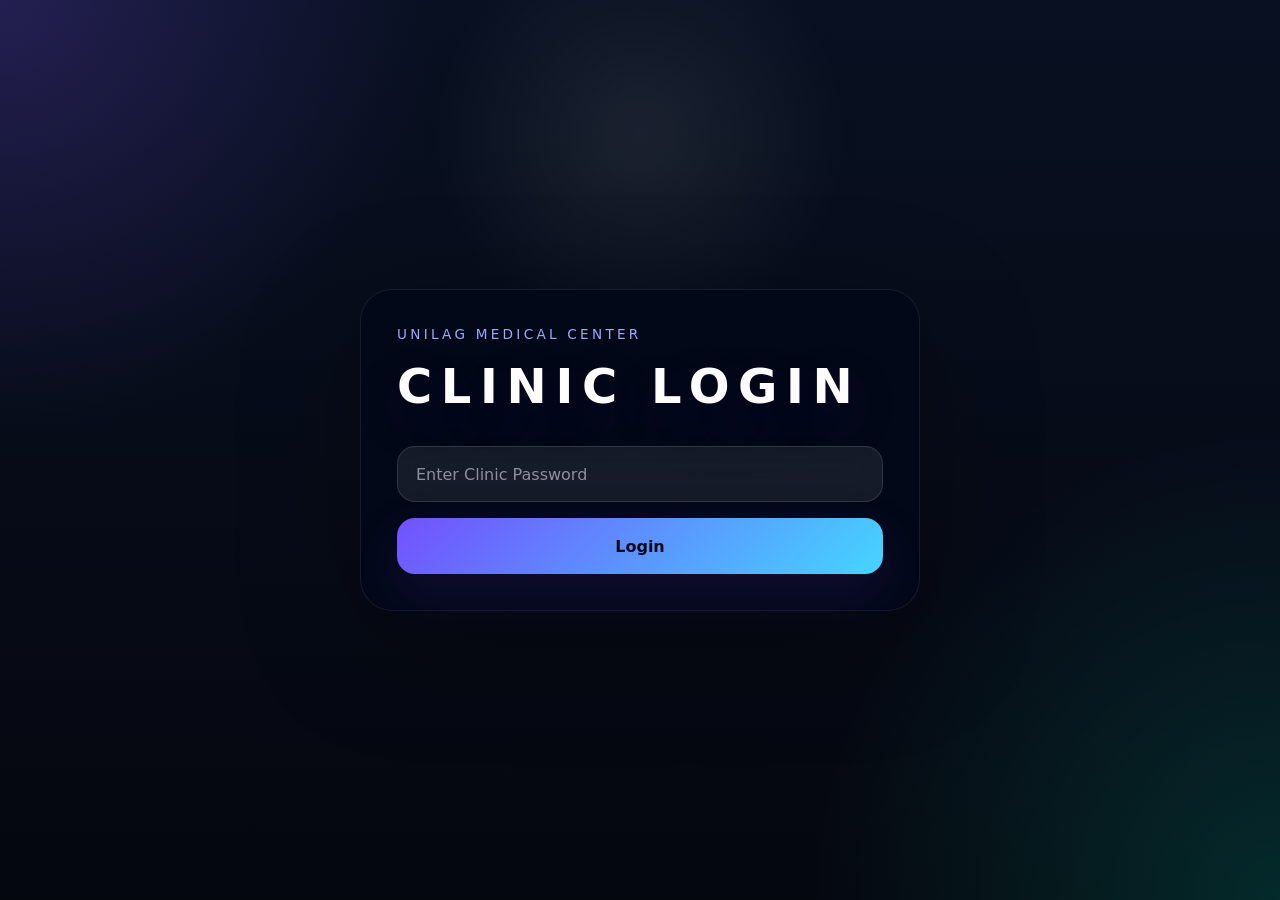
==== admin-login.html @ ca402eae "Integrate Supabase for queue management and admin authentication; add admin login page" ====
<!DOCTYPE html>
<html>

<head>
  <title>Clinic Login</title>
  <link rel="stylesheet" href="styles.css">
</head>

<body>
    <main class="page-shell">
        <section class="card">

            <p class="eyebrow">UNILAG Medical Center</p>
            
            <h1>Clinic Login</h1>
            
            <div class="form-row">
                <input type="password" id="password" placeholder="Enter Clinic Password"/>
                <button onclick="loginAdmin()">Login</button>
            </div>
            
        </section>

  </main>

  <script src="admin-login.js"></script>

</body>
</html>
---- styles.css ----
* {
  box-sizing: border-box;
}

:root {
  color-scheme: dark;
  color: #f6f8ff;
  font-family: "Inter", "Segoe UI", system-ui, sans-serif;
  background: #060b18;
}

html, body {
  margin: 0;
  min-height: 100%;
}

body {
  min-height: 100vh;
  display: flex;
  align-items: center;
  justify-content: center;
  padding: 24px;
  background: radial-gradient(circle at top left, rgba(133, 86, 255, 0.22), transparent 28%),
              radial-gradient(circle at bottom right, rgba(0, 255, 207, 0.14), transparent 30%),
              linear-gradient(180deg, #081021 0%, #05070f 100%);
  overflow-x: hidden;
}

body::before {
  content: "";
  position: fixed;
  inset: 0;
  background: radial-gradient(circle at 50% 15%, rgba(255, 255, 255, 0.08), transparent 22%);
  pointer-events: none;
}

.page-shell {
  width: min(100%, 560px);
}

.card {
  width: 100%;
  padding: 36px;
  border-radius: 32px;
  background: rgba(4, 9, 25, 0.95);
  border: 1px solid rgba(255, 255, 255, 0.08);
  box-shadow: 0 30px 120px rgba(0, 0, 0, 0.32);
  backdrop-filter: blur(24px);
}

.eyebrow {
  margin: 0 0 16px;
  font-size: 0.85rem;
  letter-spacing: 0.24em;
  text-transform: uppercase;
  color: #98a9ff;
}

h1 {
  margin: 0 0 32px;
  font-size: clamp(2rem, 4vw, 3rem);
  letter-spacing: 0.18em;
  text-transform: uppercase;
  color: #fefcff;
  text-shadow: 0 18px 50px rgba(57, 28, 117, 0.22);
}

.form-row {
  display: grid;
  gap: 16px;
}

input, select, button {
  width: 100%;
  min-height: 56px;
  border: 0;
  border-radius: 18px;
  padding: 16px 18px;
  font-size: 1rem;
  font-family: inherit;
  transition: transform 0.2s ease, box-shadow 0.2s ease, background 0.2s ease;
  outline: none;
}

input, select {
  background: rgba(255, 255, 255, 0.08);
  color: #eef2ff;
  border: 1px solid rgba(255, 255, 255, 0.12);
  backdrop-filter: blur(16px);
}

input::placeholder {
  color: rgba(238, 242, 255, 0.55);
}

select {
  appearance: none;
  background-image: linear-gradient(135deg, transparent 50%, rgba(255,255,255,0.82) 50%),
                    linear-gradient(225deg, transparent 50%, rgba(255,255,255,0.82) 50%);
  background-position: right 18px top 50%, right 10px top 50%;
  background-size: 8px 8px;
  background-repeat: no-repeat;
  cursor: pointer;
}

button {
  background: linear-gradient(135deg, #7350ff 0%, #45d5ff 100%);
  color: #080b16;
  font-weight: 700;
  box-shadow: 0 20px 50px rgba(71, 37, 154, 0.2);
  cursor: pointer;
}

button:hover {
  transform: translateY(-2px);
  box-shadow: 0 28px 68px rgba(71, 37, 154, 0.28);
}

button:active {
  transform: translateY(0);
}

button:focus-visible,
input:focus-visible,
select:focus-visible {
  outline: 2px solid rgba(116, 80, 255, 0.72);
  outline-offset: 3px;
}

#result {
  margin-top: 26px;
  width: 100%;
  border: 1px solid rgba(255, 255, 255, 0.1);
  border-radius: 22px;
  padding: 18px 20px;
  background: rgba(22, 28, 54, 0.76);
  box-shadow: inset 0 0 0 1px rgba(255,255,255,0.02);
  backdrop-filter: blur(18px);
  color: #d7e0ff;
  min-height: 3rem;
}

@media (max-width: 560px) {
  body {
    padding: 18px;
  }

  .card {
    padding: 28px 22px;
  }

  .form-row {
    gap: 14px;
  }

  input, select, button {
    min-height: 52px;
    padding: 14px 16px;
  }
}

@media (max-width: 420px) {
  .card {
    border-radius: 24px;
  }

  h1 {
    font-size: 2.2rem;
  }

  .eyebrow {
    letter-spacing: 0.18em;
  }
}
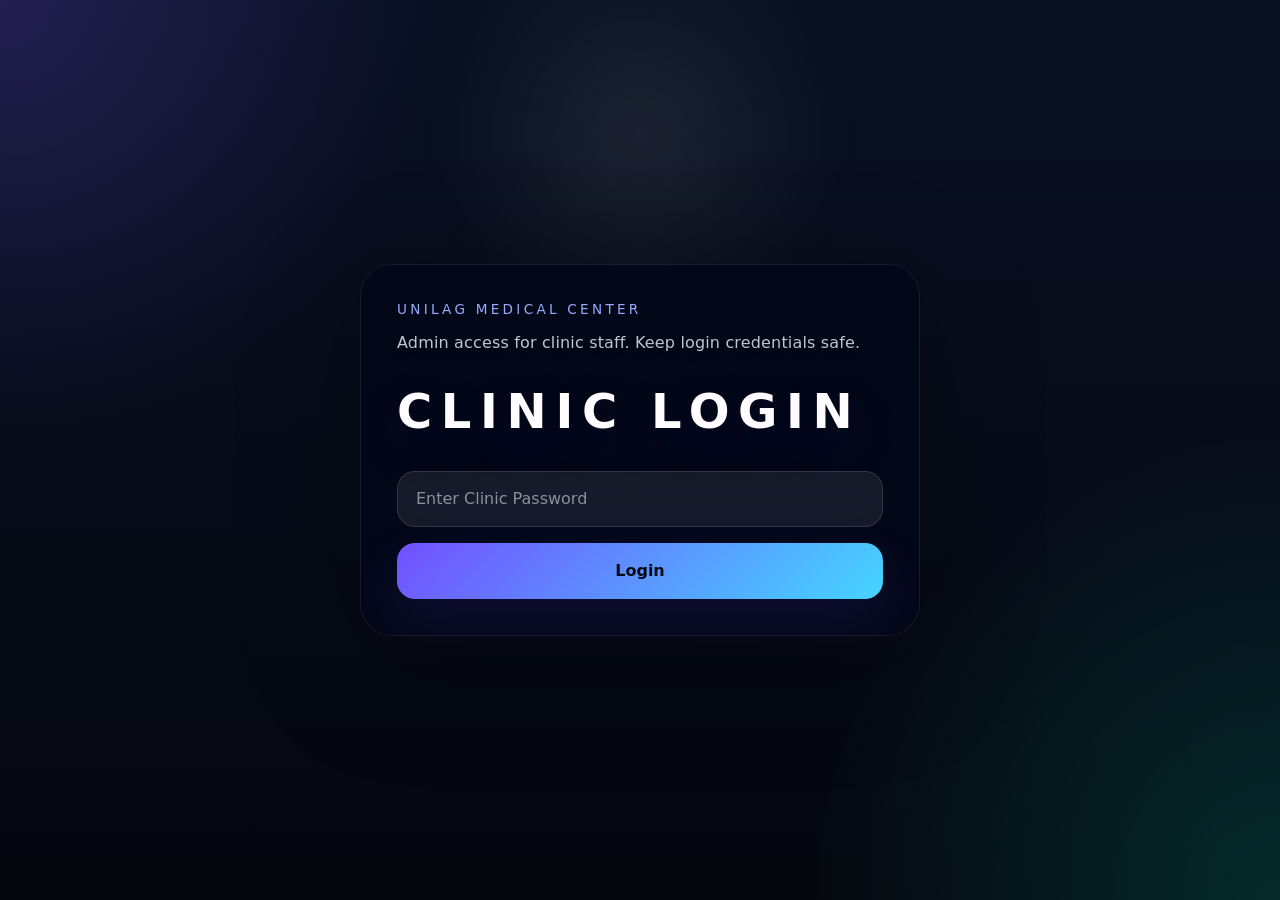
==== commit b2ae1c13: "Enhance admin dashboard and check-in functionality with urgency-based patient management and improve" ====
--- a/admin-login.html
+++ b/admin-login.html
@@ -1,29 +1,27 @@
 <!DOCTYPE html>
-<html>
+<html lang="en">
 
 <head>
+  <meta charset="UTF-8" />
+  <meta name="viewport" content="width=device-width, initial-scale=1.0" />
   <title>Clinic Login</title>
-  <link rel="stylesheet" href="styles.css">
+  <link rel="stylesheet" href="styles.css" />
 </head>
 
 <body>
-    <main class="page-shell">
-        <section class="card">
+  <main class="page-shell">
+    <section class="card">
+      <p class="eyebrow">UNILAG Medical Center</p>
+      <p class="hero-tag">Admin access for clinic staff. Keep login credentials safe.</p>
+      <h1>Clinic Login</h1>
 
-            <p class="eyebrow">UNILAG Medical Center</p>
-            
-            <h1>Clinic Login</h1>
-            
-            <div class="form-row">
-                <input type="password" id="password" placeholder="Enter Clinic Password"/>
-                <button onclick="loginAdmin()">Login</button>
-            </div>
-            
-        </section>
-
+      <div class="form-row">
+        <input type="password" id="password" placeholder="Enter Clinic Password" />
+        <button type="button" onclick="loginAdmin()">Login</button>
+      </div>
+    </section>
   </main>
 
   <script src="admin-login.js"></script>
-
 </body>
 </html>
--- a/styles.css
+++ b/styles.css
@@ -49,11 +49,21 @@
 }
 
 .eyebrow {
-  margin: 0 0 16px;
+  margin: 0 0 12px;
   font-size: 0.85rem;
   letter-spacing: 0.24em;
   text-transform: uppercase;
   color: #98a9ff;
+}
+
+.hero-tag {
+  margin: 0 0 26px;
+  max-width: 640px;
+  font-size: clamp(1rem, 1.1vw, 1.2rem);
+  line-height: 1.7;
+  color: rgba(238, 246, 255, 0.8);
+  letter-spacing: 0.01em;
+  text-shadow: 0 6px 18px rgba(0, 0, 0, 0.12);
 }
 
 h1 {
@@ -140,35 +150,214 @@
   min-height: 3rem;
 }
 
+.symptom-group {
+  display: flex;
+  flex-direction: column;
+  gap: 12px;
+  padding: 24px;
+  border-radius: 24px;
+  background: linear-gradient(180deg, rgba(255,255,255,0.07), rgba(255,255,255,0.03));
+  border: 1px solid rgba(255,255,255,0.12);
+  backdrop-filter: blur(18px);
+}
+
+.group-title {
+  margin: 0 0 8px;
+  font-weight: 700;
+  font-size: 1rem;
+  color: #f3f5ff;
+  letter-spacing: 0.01em;
+}
+
+.symptom-group label {
+  display: flex;
+  align-items: center;
+  gap: 14px;
+  padding: 12px 16px;
+  border-radius: 20px;
+  background: transparent;
+  border: 1.5px solid rgba(255,255,255,0.08);
+  color: rgba(238,246,255,0.85);
+  cursor: pointer;
+  transition: all 0.2s ease;
+  font-weight: 600;
+}
+
+.symptom-group label:hover {
+  background: rgba(255,255,255,0.08);
+  border-color: rgba(115,80,255,0.25);
+  transform: translateX(2px);
+}
+
+.symptom-group input[type="checkbox"] {
+  width: 20px;
+  height: 20px;
+  cursor: pointer;
+  accent-color: #7350ff;
+}
+
+.symptom-group input[type="checkbox"]:checked + label,
+.symptom-group label:has(input[type="checkbox"]:checked) {
+  background: linear-gradient(135deg, rgba(115,80,255,0.25), rgba(69,213,255,0.15));
+  border-color: rgba(115,80,255,0.35);
+  color: #f3f5ff;
+  box-shadow: 0 0 20px rgba(115,80,255,0.12);
+}
+
+textarea {
+  width: 100%;
+  min-height: 140px;
+  border: 0;
+  border-radius: 22px;
+  padding: 20px;
+  resize: vertical;
+  font-family: inherit;
+  background: linear-gradient(180deg, rgba(255,255,255,0.07), rgba(255,255,255,0.03));
+  color: #eef2ff;
+  border: 1px solid rgba(255,255,255,0.12);
+  backdrop-filter: blur(18px);
+  font-size: 1rem;
+  line-height: 1.6;
+  transition: all 0.2s ease;
+}
+
+textarea::placeholder {
+  color: rgba(238,246,255,0.45);
+}
+
+textarea:focus {
+  border-color: rgba(115,80,255,0.35);
+  box-shadow: 0 0 24px rgba(115,80,255,0.12);
+}
+
+.page-actions {
+  display: flex;
+  flex-wrap: wrap;
+  justify-content: center;
+  gap: 12px;
+  margin-top: 28px;
+}
+
+.page-actions button {
+  flex: 1;
+  min-width: 140px;
+  min-height: 48px;
+  border: 0;
+  border-radius: 18px;
+  padding: 12px 20px;
+  background: rgba(255, 255, 255, 0.08);
+  color: #eef2ff;
+  font-weight: 700;
+  cursor: pointer;
+  transition: all 0.2s ease;
+  border: 1px solid rgba(255, 255, 255, 0.12);
+}
+
+.page-actions button:hover {
+  background: rgba(255, 255, 255, 0.14);
+  transform: translateY(-1px);
+  border-color: rgba(115, 80, 255, 0.25);
+}
+
+
 @media (max-width: 560px) {
   body {
+    padding: 16px;
+  }
+
+  .card {
+    padding: 26px 20px;
+  }
+
+  .form-row {
+    gap: 12px;
+  }
+
+  input, select, button {
+    min-height: 50px;
+    padding: 12px 14px;
+    font-size: 0.95rem;
+  }
+
+  .symptom-group {
     padding: 18px;
-  }
-
-  .card {
-    padding: 28px 22px;
-  }
-
-  .form-row {
-    gap: 14px;
-  }
-
-  input, select, button {
-    min-height: 52px;
-    padding: 14px 16px;
+    gap: 10px;
+  }
+
+  .symptom-group label {
+    padding: 10px 14px;
+    font-size: 0.95rem;
+  }
+
+  textarea {
+    min-height: 120px;
+    padding: 16px;
+    font-size: 0.95rem;
+  }
+
+  .page-actions {
+    gap: 10px;
+    margin-top: 24px;
+  }
+
+  .page-actions button {
+    min-height: 46px;
+    font-size: 0.9rem;
+  }
+
+  h1 {
+    margin-bottom: 24px;
   }
 }
 
 @media (max-width: 420px) {
   .card {
     border-radius: 24px;
+    padding: 20px 16px;
   }
 
   h1 {
-    font-size: 2.2rem;
+    font-size: 1.8rem;
+    margin-bottom: 20px;
   }
 
   .eyebrow {
-    letter-spacing: 0.18em;
-  }
-}
+    letter-spacing: 0.16em;
+    margin-bottom: 10px;
+  }
+
+  .hero-tag {
+    font-size: 0.95rem;
+    margin-bottom: 18px;
+    line-height: 1.6;
+  }
+
+  .symptom-group {
+    padding: 16px;
+    gap: 8px;
+  }
+
+  .group-title {
+    font-size: 0.95rem;
+  }
+
+  .symptom-group label {
+    padding: 10px 12px;
+    gap: 12px;
+    font-size: 0.9rem;
+  }
+
+  textarea {
+    min-height: 110px;
+    padding: 14px;
+  }
+
+  .page-actions {
+    flex-direction: column;
+  }
+
+  .page-actions button {
+    width: 100%;
+    min-width: auto;
+  }
+}
